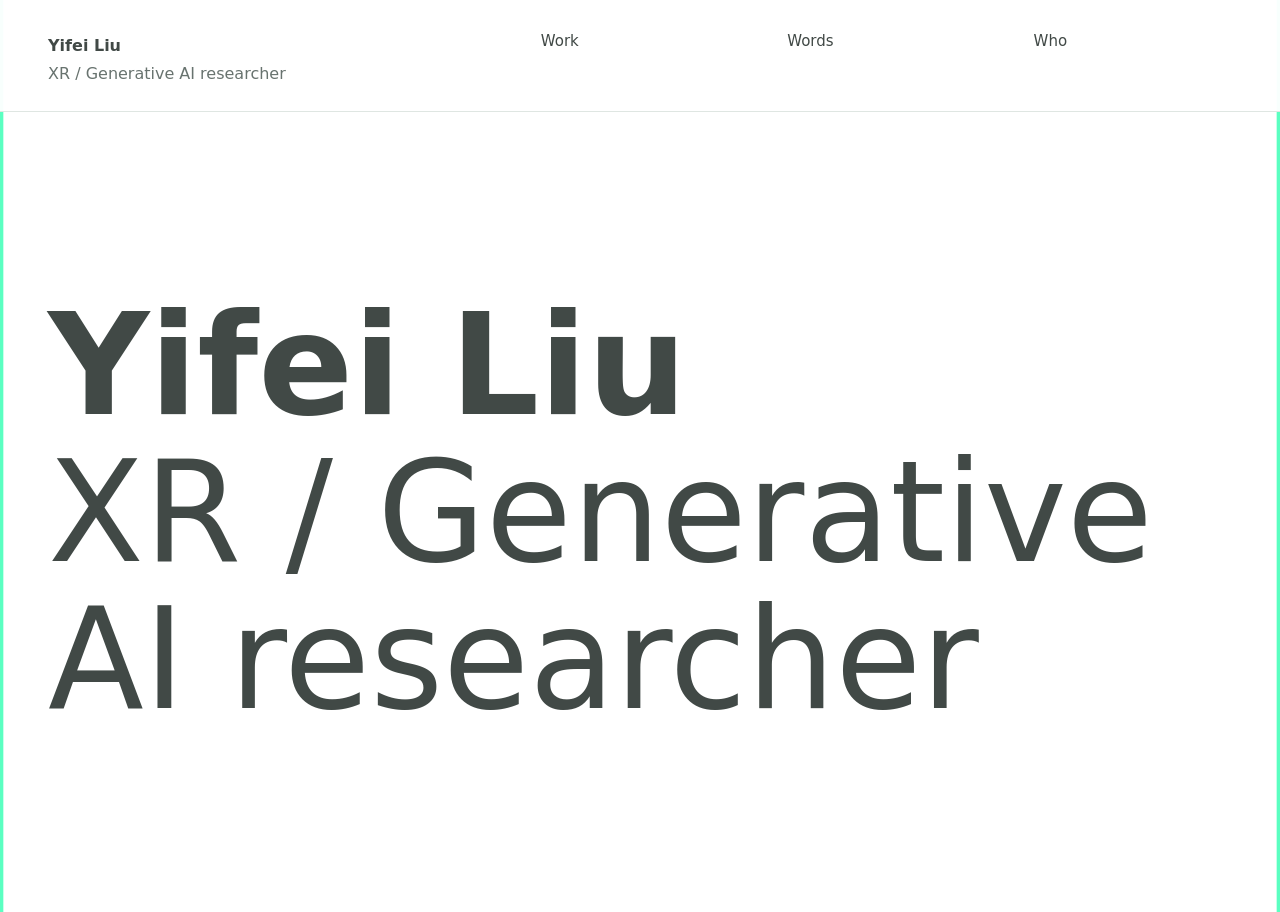
==== index.html @ 85dc4fdd "Add files via upload" ====
<!doctype html>
<html lang="en">
  <head>
    <meta charset="utf-8" />
    <meta name="viewport" content="width=device-width, initial-scale=1" />
    <title>Yifei Liu | XR / Generative AI</title>
    <meta
      name="description"
      content="Yifei Liu is an XR and Generative AI researcher interested in immersive interaction, 3D world models, and human-centered intelligent systems."
    />
    <link rel="icon" href="assets/favicon.svg" type="image/svg+xml" />
    <link rel="stylesheet" href="assets/styles.css" />
  </head>
  <body data-page="home">
    <div class="site-shell home-shell">
      <header class="site-header">
        <a class="brand active" href="index.html" aria-label="Yifei Liu home">
          <span class="brand-name">Yifei Liu</span>
          <span class="brand-role">XR / Generative AI researcher</span>
        </a>

        <button class="menu-toggle" type="button" aria-expanded="false" aria-controls="site-navigation">
          <span class="menu-icon" aria-hidden="true"><span></span></span>
          <span>Menu</span>
        </button>

        <nav class="site-nav" id="site-navigation" aria-label="Primary navigation">
          <a href="work.html">Work</a>
          <a href="words.html">Words</a>
          <a href="who.html">Who</a>
        </nav>
      </header>

      <main class="home-main" aria-label="Intro">
        <div class="line-stage" aria-hidden="true">
          <div class="cube">
            <span class="cube-face cube-front"></span>
            <span class="cube-face cube-back"></span>
            <span class="cube-face cube-right"></span>
            <span class="cube-face cube-left"></span>
            <span class="cube-face cube-top"></span>
            <span class="cube-face cube-bottom"></span>
          </div>
        </div>

        <section class="home-title">
          <h1>Yifei Liu <span>XR / Generative AI researcher</span></h1>
        </section>
      </main>
    </div>

    <script src="assets/site.js"></script>
  </body>
</html>
---- assets/styles.css ----
:root {
  --ink: #414946;
  --muted: #68736f;
  --line: #dfe6e2;
  --paper: #ffffff;
  --wash: #f7faf8;
  --accent: #5bffc1;
  --accent-soft: rgba(91, 255, 193, 0.16);
  --shadow: rgba(0, 97, 57, 0.12);
  --max: 87.5rem;
  --gutter: 1.5rem;
}

* {
  box-sizing: border-box;
}

html {
  min-height: 100%;
  font-size: 16px;
}

body {
  min-height: 100%;
  margin: 0;
  background: var(--wash);
  color: var(--ink);
  font-family: Inter, ui-sans-serif, system-ui, -apple-system, BlinkMacSystemFont, "Segoe UI", sans-serif;
  font-size: 0.9375rem;
  line-height: 1.72;
  letter-spacing: 0;
}

body.menu-open {
  overflow: hidden;
}

a {
  color: inherit;
}

img {
  display: block;
  max-width: 100%;
}

.site-shell {
  position: relative;
  min-height: 100vh;
  max-width: var(--max);
  margin: 0 auto;
  overflow: hidden;
  background: var(--paper);
  box-shadow: 0 3rem 3rem var(--shadow);
}

.home-shell {
  min-height: 100vh;
}

.site-header {
  position: sticky;
  top: 0;
  z-index: 20;
  display: grid;
  grid-template-columns: 1fr auto;
  align-items: start;
  gap: 1rem;
  width: 100%;
  padding: 1rem var(--gutter);
  border-bottom: 1px solid var(--line);
  background: rgba(255, 255, 255, 0.96);
}

.brand {
  color: inherit;
  text-decoration: none;
}

.brand-name,
.brand-role {
  display: block;
}

.brand-name {
  font-weight: 700;
}

.brand-role {
  color: var(--muted);
}

.menu-toggle {
  display: inline-flex;
  align-items: center;
  gap: 0.5rem;
  border: 0;
  padding: 0.5rem 0;
  background: transparent;
  color: var(--muted);
  font: inherit;
  font-size: 0.75rem;
  font-weight: 700;
  text-transform: uppercase;
  letter-spacing: 0;
  cursor: pointer;
}

.menu-icon {
  position: relative;
  display: inline-block;
  width: 0.875rem;
  height: 0.625rem;
}

.menu-icon::before,
.menu-icon::after,
.menu-icon span {
  position: absolute;
  left: 0;
  width: 100%;
  height: 0.125rem;
  background: var(--muted);
  content: "";
  transition: transform 180ms ease, opacity 180ms ease;
}

.menu-icon::before {
  top: 0;
}

.menu-icon span {
  top: 50%;
  transform: translateY(-50%);
}

.menu-icon::after {
  bottom: 0;
}

.menu-open .menu-icon::before {
  transform: translateY(0.25rem) rotate(45deg);
}

.menu-open .menu-icon span {
  opacity: 0;
}

.menu-open .menu-icon::after {
  transform: translateY(-0.25rem) rotate(-45deg);
}

.site-nav {
  position: fixed;
  inset: 0;
  z-index: -1;
  display: flex;
  flex-direction: column;
  align-items: center;
  justify-content: center;
  gap: 1.5rem;
  padding: 4rem var(--gutter);
  background: var(--paper);
  opacity: 0;
  pointer-events: none;
  transform: translateX(100%);
  transition: transform 280ms cubic-bezier(0.79, 0.21, 0.65, 1), opacity 180ms ease;
}

.menu-open .site-nav {
  z-index: 19;
  opacity: 1;
  pointer-events: auto;
  transform: translateX(0);
}

.site-nav a {
  position: relative;
  color: inherit;
  font-size: 1.75rem;
  line-height: 1.2;
  text-decoration: none;
}

.site-nav a::after {
  position: absolute;
  left: 0;
  right: 0;
  bottom: -0.25rem;
  height: 0.125rem;
  background: var(--accent);
  content: "";
  transform: scaleX(0);
  transform-origin: left;
  transition: transform 140ms ease;
}

.site-nav a:hover::after,
.site-nav a:focus-visible::after,
.site-nav a.active::after {
  transform: scaleX(1);
}

.home-main {
  position: relative;
  display: grid;
  min-height: calc(100vh - 5.25rem);
  place-items: center;
  padding: 3rem var(--gutter);
}

.line-stage {
  position: absolute;
  inset: 0 var(--gutter);
  z-index: 0;
  display: grid;
  place-items: center;
  perspective: 60rem;
  pointer-events: none;
}

.cube {
  position: relative;
  width: min(72vw, 48rem);
  height: min(72vw, 48rem);
  transform-style: preserve-3d;
  animation: cube-turn 6s cubic-bezier(0.79, 0.21, 0.65, 1.12) infinite alternate;
}

.cube-face {
  position: absolute;
  inset: 0;
  border: 0.125rem solid var(--accent);
  background: rgba(255, 255, 255, 0.72);
  backface-visibility: hidden;
}

.cube-front {
  transform: translateZ(calc(min(72vw, 48rem) / 2));
}

.cube-back {
  transform: rotateY(180deg) translateZ(calc(min(72vw, 48rem) / 2));
}

.cube-right {
  transform: rotateY(90deg) translateZ(calc(min(72vw, 48rem) / 2));
}

.cube-left {
  transform: rotateY(-90deg) translateZ(calc(min(72vw, 48rem) / 2));
}

.cube-top {
  transform: rotateX(90deg) translateZ(calc(min(72vw, 48rem) / 2));
}

.cube-bottom {
  transform: rotateX(-90deg) translateZ(calc(min(72vw, 48rem) / 2));
}

.home-title {
  position: relative;
  z-index: 1;
  width: 100%;
}

.home-title h1 {
  margin: 0;
  font-size: clamp(3rem, 12vw, 8.75rem);
  line-height: 1.05;
  letter-spacing: 0;
}

.home-title span {
  display: block;
  font-weight: 400;
}

.page {
  padding: 2rem var(--gutter) 5rem;
}

.page-title {
  margin: 0 0 3rem;
  font-size: clamp(3.25rem, 15vw, 8.75rem);
  line-height: 1;
  letter-spacing: 0;
}

.card-grid {
  display: grid;
  gap: 1.5rem;
}

.work-card,
.text-card {
  list-style: none;
  border: 0.125rem solid var(--accent);
  background: var(--paper);
}

.work-card a,
.text-card a {
  display: block;
  height: 100%;
  padding: 1rem;
  color: inherit;
  text-decoration: none;
  transition: background-color 180ms ease;
}

.work-card a:hover,
.work-card a:focus-visible,
.text-card a:hover,
.text-card a:focus-visible {
  background: rgba(91, 255, 193, 0.06);
}

.work-card img {
  width: 100%;
  margin-bottom: 1rem;
  border: 1px solid var(--accent);
}

.work-card time,
.text-card time {
  display: block;
  margin-bottom: 0.75rem;
  color: var(--muted);
  font-size: 0.75rem;
  font-weight: 700;
  text-transform: uppercase;
  letter-spacing: 0;
}

.work-card h2,
.text-card h2 {
  margin: 0 0 0.75rem;
  color: var(--ink);
  font-size: 1.375rem;
  line-height: 1.3;
  letter-spacing: 0;
}

.work-card p,
.text-card p {
  margin: 0;
}

.feature-frame {
  margin: 0 calc(var(--gutter) * -1);
  padding: 2.875rem var(--gutter) 3rem;
  border: 0.125rem solid var(--accent);
}

.article-flow {
  max-width: 38rem;
  margin: 0 auto;
}

.portrait-wrap {
  width: min(100%, 30rem);
  margin: 0 auto 3rem;
}

.portrait-wrap img {
  width: 100%;
  aspect-ratio: 1;
  border: 1px solid var(--accent);
  object-fit: cover;
}

.lead-quote {
  margin: 0 0 3rem;
  padding: 1rem;
  border: 0.125rem dashed var(--accent);
  color: var(--ink);
  font-size: 1.375rem;
  line-height: 1.45;
}

.article-flow h2 {
  margin: 2.5rem 0 1rem;
  color: var(--muted);
  font-size: 1.5rem;
  line-height: 1.25;
  letter-spacing: 0;
}

.article-flow p {
  margin: 0 0 2rem;
}

.article-flow a,
.contact-list a {
  position: relative;
  color: inherit;
  text-decoration: none;
  border-bottom: 0.125rem solid var(--accent);
}

.article-flow a::before,
.contact-list a::before {
  position: absolute;
  inset: 0 -0.125rem;
  z-index: -1;
  background: var(--accent-soft);
  content: "";
  transform: scaleY(0);
  transform-origin: bottom;
  transition: transform 140ms ease;
}

.article-flow a:hover::before,
.article-flow a:focus-visible::before,
.contact-list a:hover::before,
.contact-list a:focus-visible::before {
  transform: scaleY(1);
}

.accent-list,
.contact-list {
  margin: 0 0 2rem;
  padding-left: 1.15rem;
}

.accent-list li,
.contact-list li {
  margin-bottom: 0.875rem;
}

.contact-list {
  columns: 2;
}

@keyframes cube-turn {
  0% {
    transform: translateY(-4rem) rotateY(45deg) rotateX(45deg);
  }

  38% {
    transform: translateY(-1rem) rotateY(-45deg) rotateX(-55deg);
  }

  72% {
    transform: translateY(1rem) rotateY(-45deg) rotateX(-135deg);
  }

  100% {
    transform: translateY(-3rem) rotateY(45deg) rotateX(-225deg);
  }
}

@media (min-width: 50em) {
  :root {
    --gutter: 3rem;
  }

  body {
    font-size: 1rem;
  }

  .site-header {
    grid-template-columns: repeat(5, 1fr);
    gap: 3rem;
    padding-top: 2rem;
    padding-bottom: 1.5rem;
  }

  .brand {
    grid-column: 1 / 3;
  }

  .menu-toggle {
    display: none;
  }

  .site-nav {
    position: static;
    z-index: auto;
    grid-column: 3 / 6;
    display: grid;
    grid-template-columns: repeat(3, 1fr);
    gap: 3rem;
    align-items: start;
    justify-content: stretch;
    padding: 0;
    opacity: 1;
    pointer-events: auto;
    transform: none;
    transition: none;
  }

  .site-nav a {
    font-size: 0.9375rem;
  }

  .home-main {
    min-height: calc(100vh - 6.25rem);
  }

  .page {
    padding-top: 4rem;
    padding-bottom: 7rem;
  }

  .page-title {
    margin-bottom: 6rem;
  }

  .card-grid {
    grid-template-columns: repeat(4, 1fr);
    gap: 3rem;
  }

  .work-card,
  .text-card {
    grid-column: span 2;
  }

  .work-card h2,
  .text-card h2 {
    font-size: 1.625rem;
  }

  .feature-frame {
    width: 80%;
    margin: 0;
    padding-top: 9rem;
    padding-bottom: 8rem;
    display: grid;
    grid-template-columns: 1fr minmax(0, 38rem) 1fr;
    column-gap: 3rem;
  }

  .article-flow {
    grid-column: 2;
    max-width: none;
  }

  .lead-quote {
    margin-bottom: 5rem;
    padding: 1.5rem;
    font-size: 2rem;
    line-height: 1.25;
  }

  .article-flow h2 {
    margin-top: 4rem;
    font-size: 2rem;
  }
}

@media (max-width: 34em) {
  .home-title h1 {
    font-size: clamp(2.75rem, 16vw, 4.75rem);
  }

  .cube {
    width: 32rem;
    height: 32rem;
  }

  .cube-front {
    transform: translateZ(16rem);
  }

  .cube-back {
    transform: rotateY(180deg) translateZ(16rem);
  }

  .cube-right {
    transform: rotateY(90deg) translateZ(16rem);
  }

  .cube-left {
    transform: rotateY(-90deg) translateZ(16rem);
  }

  .cube-top {
    transform: rotateX(90deg) translateZ(16rem);
  }

  .cube-bottom {
    transform: rotateX(-90deg) translateZ(16rem);
  }
}

@media (prefers-reduced-motion: reduce) {
  *,
  *::before,
  *::after {
    scroll-behavior: auto !important;
    transition-duration: 0.01ms !important;
    animation-duration: 0.01ms !important;
    animation-iteration-count: 1 !important;
  }
}
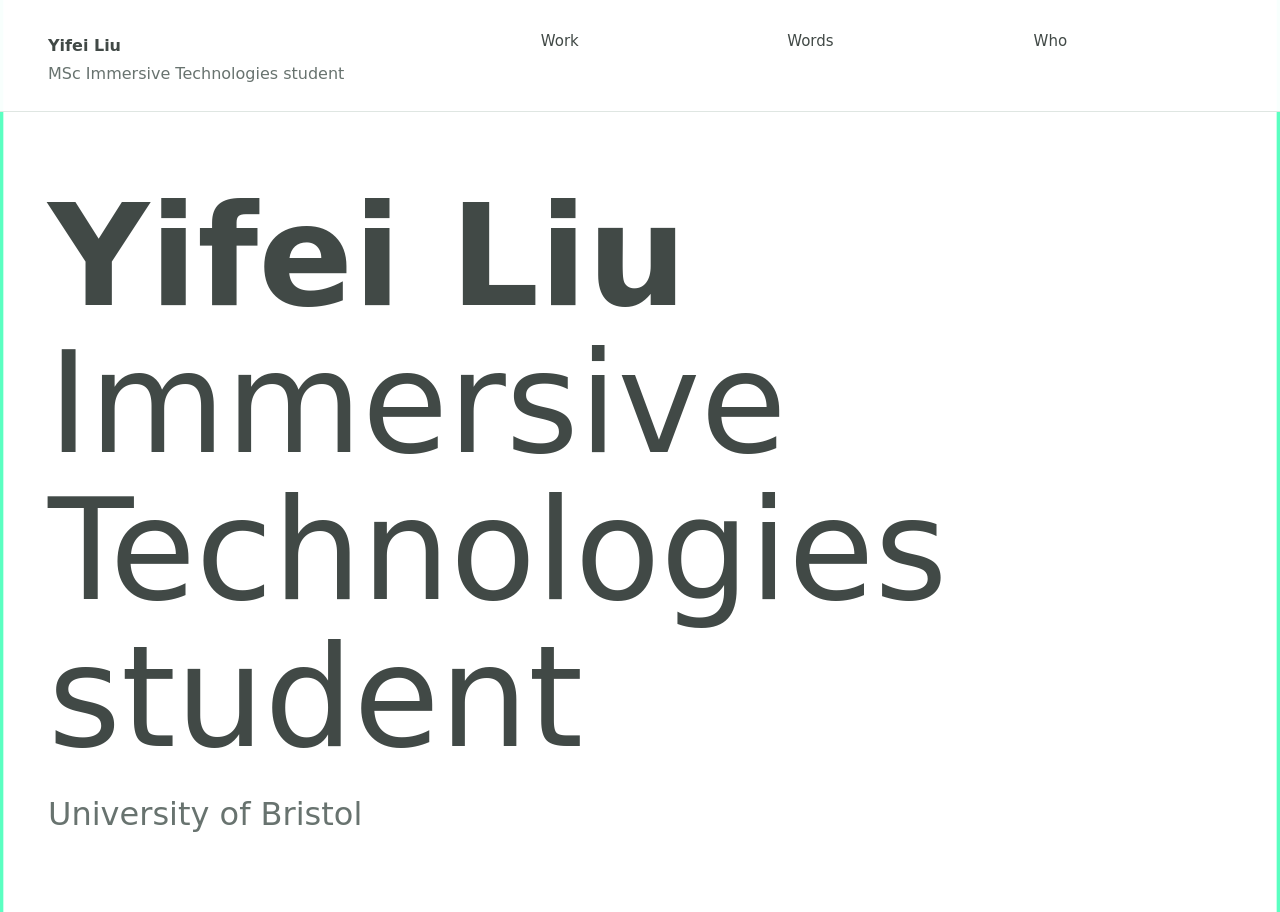
==== commit 42259893: "Add files via upload" ====
--- a/index.html
+++ b/index.html
@@ -3,20 +3,20 @@
   <head>
     <meta charset="utf-8" />
     <meta name="viewport" content="width=device-width, initial-scale=1" />
-    <title>Yifei Liu | XR / Generative AI</title>
+    <title>Yifei Liu | Immersive Technologies</title>
     <meta
       name="description"
-      content="Yifei Liu is an XR and Generative AI researcher interested in immersive interaction, 3D world models, and human-centered intelligent systems."
+      content="Yifei Liu is an MSc Immersive Technologies student at the University of Bristol. Interests: Immersive Video, XR Interaction, and World Models."
     />
     <link rel="icon" href="assets/favicon.svg" type="image/svg+xml" />
     <link rel="stylesheet" href="assets/styles.css" />
   </head>
-  <body data-page="home">
+  <body>
     <div class="site-shell home-shell">
       <header class="site-header">
-        <a class="brand active" href="index.html" aria-label="Yifei Liu home">
+        <a class="brand" href="index.html" aria-label="Yifei Liu home">
           <span class="brand-name">Yifei Liu</span>
-          <span class="brand-role">XR / Generative AI researcher</span>
+          <span class="brand-role">MSc Immersive Technologies student</span>
         </a>
 
         <button class="menu-toggle" type="button" aria-expanded="false" aria-controls="site-navigation">
@@ -44,7 +44,8 @@
         </div>
 
         <section class="home-title">
-          <h1>Yifei Liu <span>XR / Generative AI researcher</span></h1>
+          <h1>Yifei Liu <span>Immersive Technologies student</span></h1>
+          <p>University of Bristol</p>
         </section>
       </main>
     </div>
--- a/assets/styles.css
+++ b/assets/styles.css
@@ -52,10 +52,6 @@
   overflow: hidden;
   background: var(--paper);
   box-shadow: 0 3rem 3rem var(--shadow);
-}
-
-.home-shell {
-  min-height: 100vh;
 }
 
 .site-header {
@@ -201,6 +197,10 @@
   transform: scaleX(1);
 }
 
+.home-shell {
+  min-height: 100vh;
+}
+
 .home-main {
   position: relative;
   display: grid;
@@ -277,6 +277,12 @@
   font-weight: 400;
 }
 
+.home-title p {
+  margin: 1rem 0 0;
+  color: var(--muted);
+  font-size: clamp(1.25rem, 4vw, 2rem);
+}
+
 .page {
   padding: 2rem var(--gutter) 5rem;
 }
@@ -288,6 +294,29 @@
   letter-spacing: 0;
 }
 
+.feature-strip {
+  margin: 0 0 3rem;
+  padding: 1.25rem;
+  border: 0.125rem dashed var(--accent);
+}
+
+.feature-strip h2 {
+  margin: 0 0 1rem;
+  color: var(--muted);
+  font-size: 1.25rem;
+}
+
+.feature-strip ol {
+  margin: 0;
+  padding-left: 1.25rem;
+}
+
+.feature-strip li {
+  margin: 0.35rem 0;
+  font-size: 1.125rem;
+  font-weight: 700;
+}
+
 .card-grid {
   display: grid;
   gap: 1.5rem;
@@ -295,7 +324,6 @@
 
 .work-card,
 .text-card {
-  list-style: none;
   border: 0.125rem solid var(--accent);
   background: var(--paper);
 }
@@ -509,6 +537,16 @@
     margin-bottom: 6rem;
   }
 
+  .feature-strip {
+    width: 80%;
+    margin-bottom: 4rem;
+    padding: 1.5rem 3rem;
+  }
+
+  .feature-strip li {
+    font-size: 1.375rem;
+  }
+
   .card-grid {
     grid-template-columns: repeat(4, 1fr);
     gap: 3rem;
@@ -554,7 +592,7 @@
 
 @media (max-width: 34em) {
   .home-title h1 {
-    font-size: clamp(2.75rem, 16vw, 4.75rem);
+    font-size: clamp(2.75rem, 15vw, 4.75rem);
   }
 
   .cube {
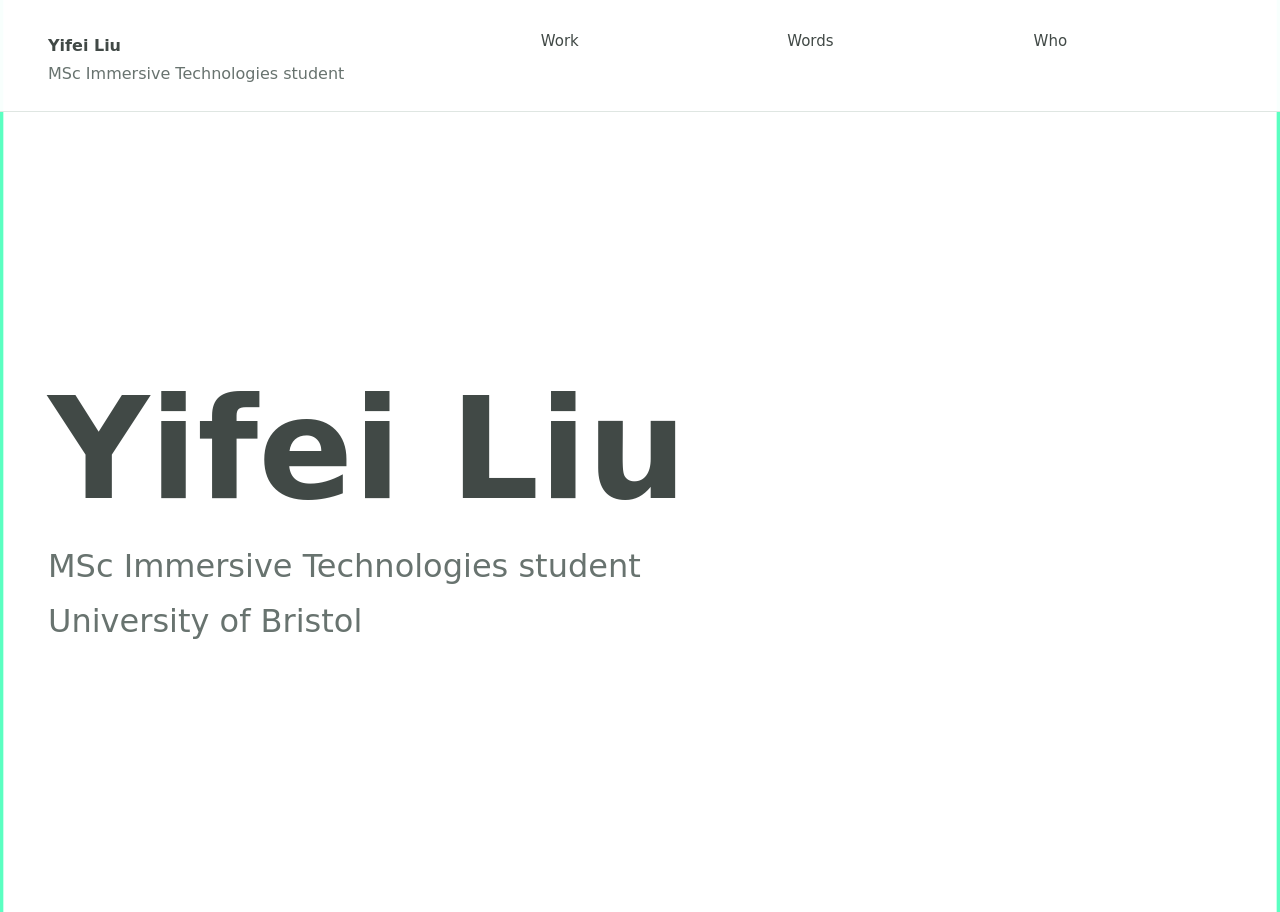
==== commit f61c780c: "Add files via upload" ====
--- a/index.html
+++ b/index.html
@@ -44,8 +44,8 @@
         </div>
 
         <section class="home-title">
-          <h1>Yifei Liu <span>Immersive Technologies student</span></h1>
-          <p>University of Bristol</p>
+          <h1>Yifei Liu</h1>
+          <p>MSc Immersive Technologies student<br />University of Bristol</p>
         </section>
       </main>
     </div>
--- a/assets/styles.css
+++ b/assets/styles.css
@@ -346,9 +346,12 @@
 }
 
 .work-card img {
+  display: block;
   width: 100%;
+  height: 14rem;
   margin-bottom: 1rem;
   border: 1px solid var(--accent);
+  object-fit: cover;
 }
 
 .work-card time,
@@ -387,12 +390,20 @@
   margin: 0 auto;
 }
 
-.portrait-wrap {
-  width: min(100%, 30rem);
-  margin: 0 auto 3rem;
-}
-
-.portrait-wrap img {
+.portrait-pair {
+  display: grid;
+  grid-template-columns: 1fr;
+  gap: 1rem;
+  margin: 0 0 3rem;
+}
+
+.portrait-wrap,
+.personal-photo {
+  margin: 0;
+}
+
+.portrait-wrap img,
+.personal-photo img {
   width: 100%;
   aspect-ratio: 1;
   border: 1px solid var(--accent);
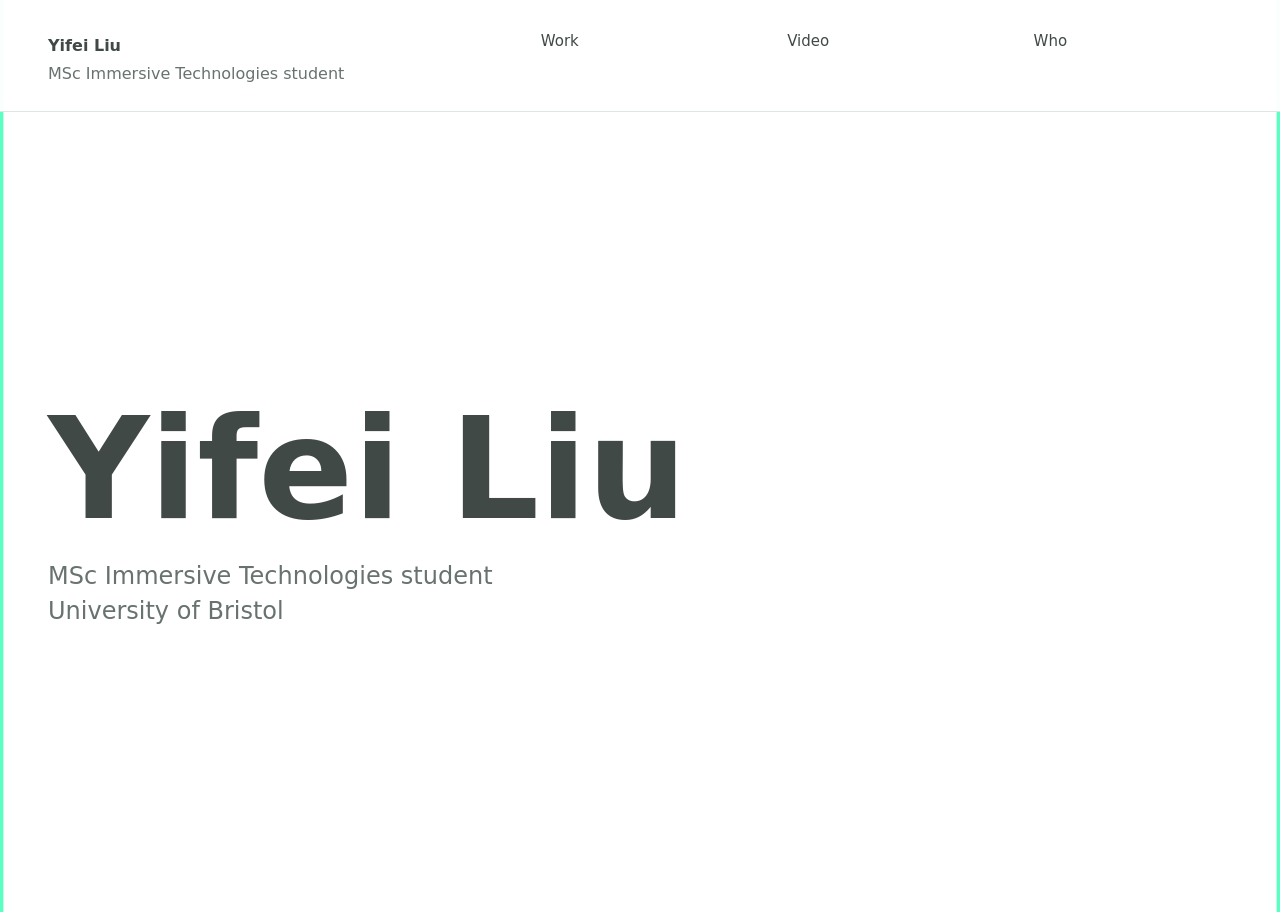
==== commit fa784546: "Update index.html" ====
--- a/index.html
+++ b/index.html
@@ -26,7 +26,7 @@
 
         <nav class="site-nav" id="site-navigation" aria-label="Primary navigation">
           <a href="work.html">Work</a>
-          <a href="words.html">Words</a>
+          <a href="Video.html">Video</a>
           <a href="who.html">Who</a>
         </nav>
       </header>
--- a/assets/styles.css
+++ b/assets/styles.css
@@ -280,7 +280,8 @@
 .home-title p {
   margin: 1rem 0 0;
   color: var(--muted);
-  font-size: clamp(1.25rem, 4vw, 2rem);
+  font-size: clamp(1.125rem, 2.6vw, 1.5rem);
+  line-height: 1.45;
 }
 
 .page {
